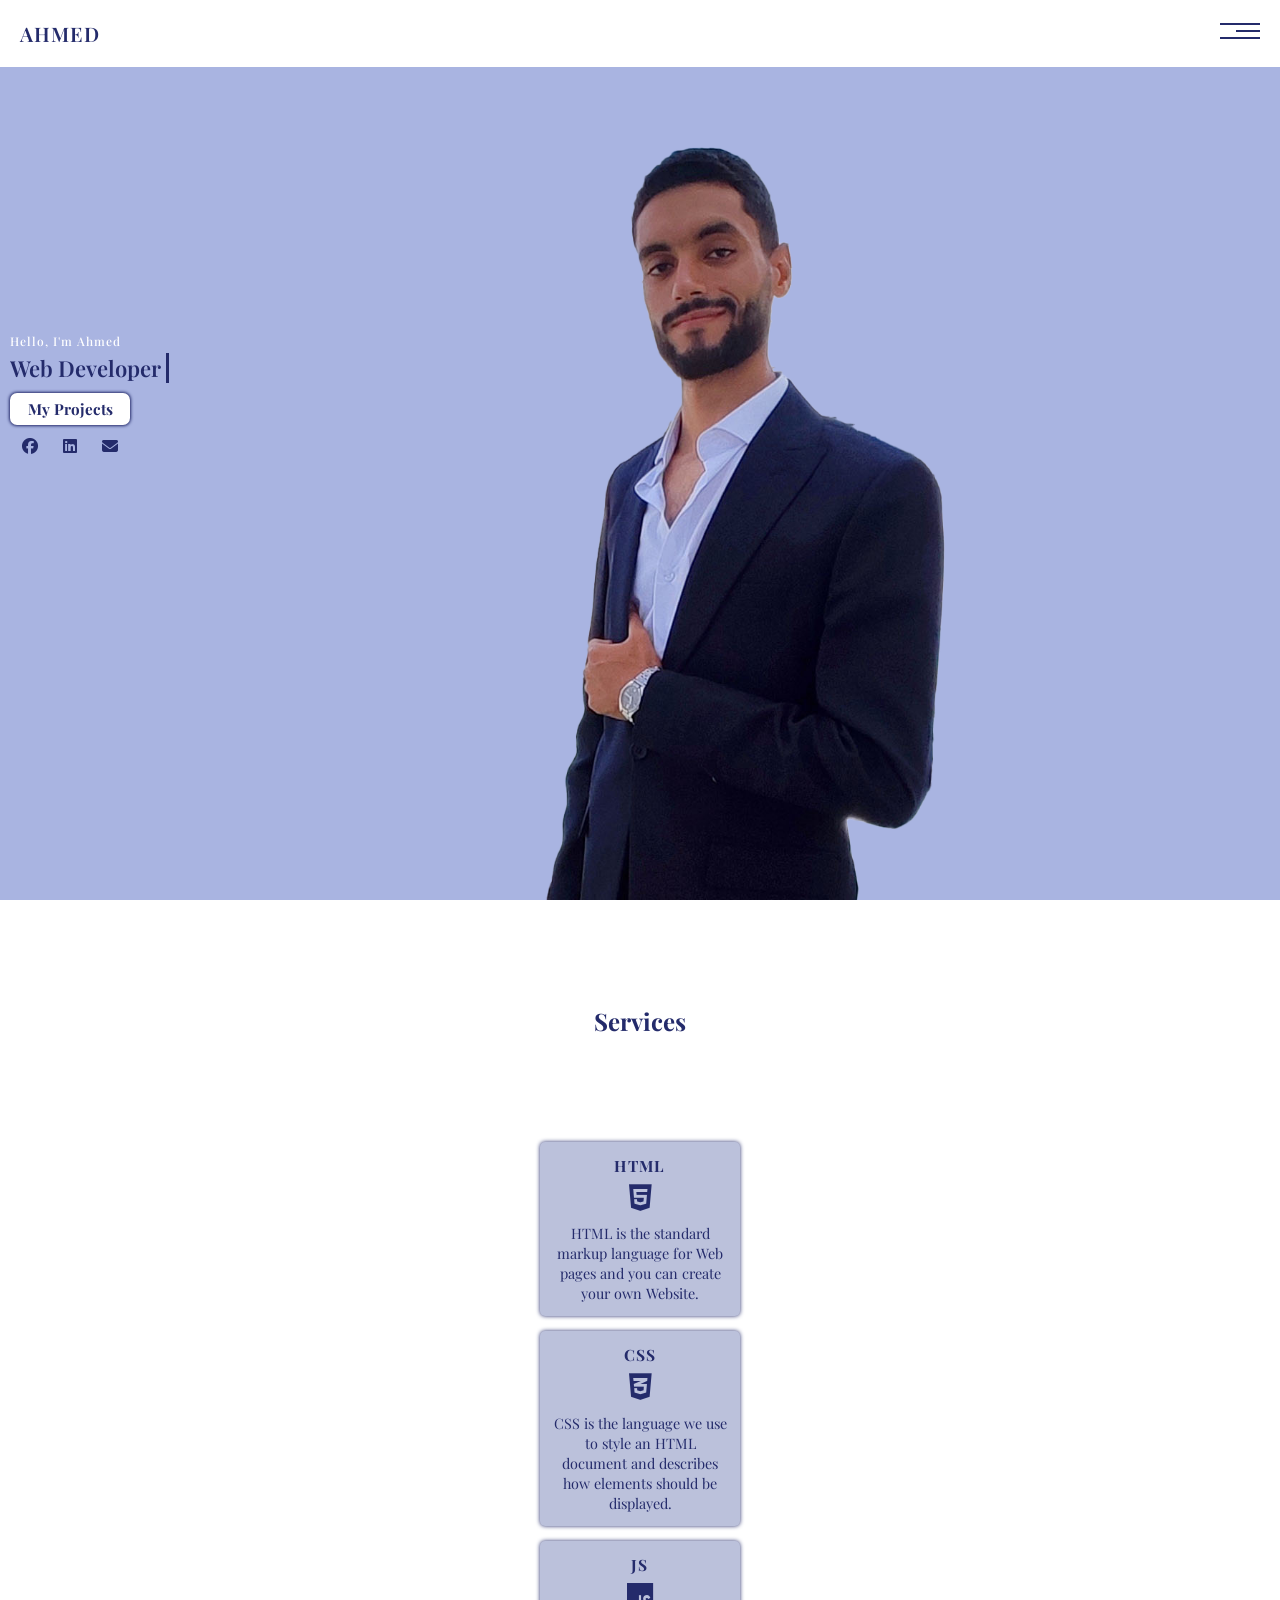
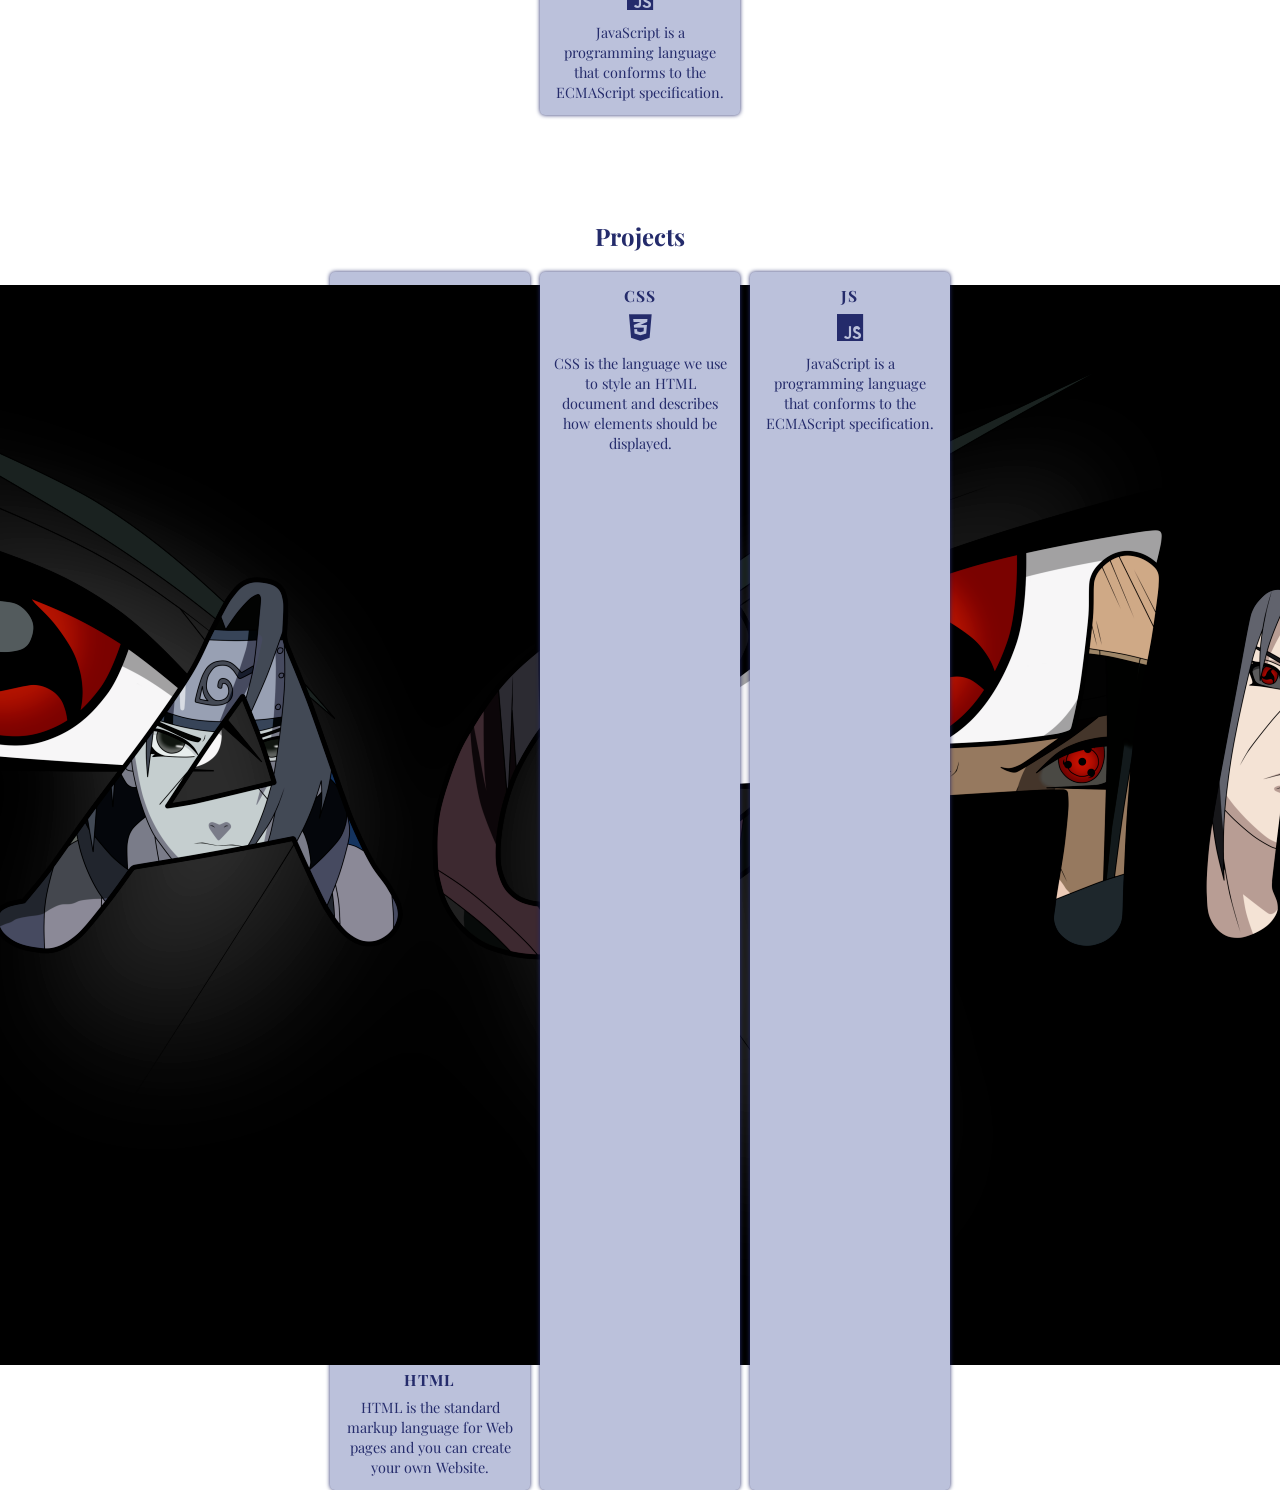
==== main.html @ 3e3c46cd "Add files via upload" ====
<!DOCTYPE html>
<html lang="en">
<head>
    <meta charset="UTF-8">
    <meta name="viewport" content="width=device-width, initial-scale=1.0">
    <link rel="stylesheet" href="https://cdnjs.cloudflare.com/ajax/libs/font-awesome/6.4.2/css/all.min.css">
    <link rel="stylesheet" href="style.css">
    <title>Ahmed</title>
</head>
<body>
    <header>
            <div class="logo">Ahmed</div>
            <nav>
                <span class="icon">
                    <span></span>
                    <span></span>
                    <span></span>
                </span>
                <ul>
                    <li><a href="#services">Services</a></li>
                    <li><a href="#projects">Projects</a></li>
                    <li><a href="#contact">Contact</a></li>
                </ul>
            </nav>
    </header>
    <section class="main-section">
        <div class="hello">
            <h2>Hello, I'm Ahmed</h2>
            <p>Web Developer</p>
            <a href="#projects" class="projects">
                <h3>My Projects</h3>
            </a>
            <div class="icons">
                <a href="#"><i class="fa-brands fa-facebook" title="facebook"></i></a>
                <a href="#"><i class="fa-brands fa-linkedin"></i></a>
                <a href="#"><i class="fa-solid fa-envelope"></i></a>
            </div>
        </div>
    </section>
    <section id="services" class="sections services">
        <h1>Services</h1>
        <div class="cards">
            <div class="card">
                <h2>html</h2>
                <i class="fa-brands fa-html5"></i>
                <p>HTML is the standard markup language for Web pages
                    and you can create your own Website.</p>
            </div>
            <div class="card">
                <h2>css</h2>
                <i class="fa-brands fa-css3-alt"></i>
                <p>CSS is the language we use to style an HTML document
                    and describes how elements should be displayed.</p>
            </div>
            <div class="card">
                <h2>js</h2>
                <i class="fa-brands fa-js"></i>
                <p>JavaScript is a programming language that conforms to the ECMAScript specification.</p>
            </div>
        </div>
    </section>    
    <section id="projects" class="sections projects">
        <h1>Projects</h1>
        <div class="cards">
            <div class="card">
                <div class="imges">
                    <img src="media/anime1.png" alt="">
                </div>
                <h2>html</h2>
                <p>HTML is the standard markup language for Web pages
                    and you can create your own Website.</p>
            </div>
            <div class="card">
                <h2>css</h2>
                <i class="fa-brands fa-css3-alt"></i>
                <p>CSS is the language we use to style an HTML document
                    and describes how elements should be displayed.</p>
            </div>
            <div class="card">
                <h2>js</h2>
                <i class="fa-brands fa-js"></i>
                <p>JavaScript is a programming language that conforms to the ECMAScript specification.</p>
            </div>
        </div>
    </section>    
</body>
</html>
---- style.css ----
@import url('https://fonts.googleapis.com/css2?family=Poppins:ital,wght@0,100;0,200;0,300;0,400;0,500;0,600;0,700;0,800;0,900;1,100;1,200;1,300;1,400;1,500;1,600;1,700;1,800;1,900&family=Work+Sans:ital,wght@0,100;0,200;0,300;0,400;0,500;0,600;0,700;0,800;0,900;1,100;1,200;1,300;1,400;1,500;1,600;1,700;1,800;1,900&display=swap');
@import url('https://fonts.googleapis.com/css2?family=Playfair+Display:ital,wght@0,400;0,500;0,600;0,700;0,800;0,900;1,400;1,500;1,600;1,700;1,800;1,900&family=Poppins:ital,wght@0,100;0,200;0,300;0,400;0,500;0,600;0,700;0,800;0,900;1,100;1,200;1,300;1,400;1,500;1,600;1,700;1,800;1,900&family=Work+Sans:ital,wght@0,100;0,200;0,300;0,400;0,500;0,600;0,700;0,800;0,900;1,100;1,200;1,300;1,400;1,500;1,600;1,700;1,800;1,900&display=swap');
*{
    padding: 0;
    margin: 0;
    box-sizing: border-box;
}
:root{
    --main-color:#242b6b;
    --second-color:#bbc1db;
}
body{
    width: 100%;
    font-family: "Playfair Display", sans-serif;
}
section{
    padding: 0 20px;
}
header{
    padding: 20px;
    display: flex;
    justify-content: space-between;
    align-items: center;
    z-index: 999;
    position: fixed;
    right: 0;
    left: 0;
    background-color: white;
}
.logo{
    font-size: 20px;
    font-weight: 600;
    text-transform: uppercase;
    font-family: "Playfair Display", sans-serif;
    letter-spacing: 1px;
    color: var(--main-color);
}
nav{
    position: relative;
}
nav .icon{
    width: 40px;
    display: flex;
    flex-wrap: wrap;
    justify-content: flex-end;
}
.icon:hover span:nth-child(2){
    width: 100%;
}
nav .icon span{
    background-color: var(--main-color);
    margin-bottom: 5px;
    height: 2px;
}
nav .icon span:first-child{
    width: 100%;
}
nav .icon span:nth-child(2){
    width: 60%;
    transition: 0.3s;
}
nav .icon span:last-child{
    width: 100%;
}
nav ul{
    position: absolute;
    right: 0;
    top: calc(100% + 15px);
    background-color: #f6f5f5;
    color: var(--main-color);
    width: 120px;
    list-style: none;
    display: none;
    z-index: 999;
}
ul::after{
    content: '';
    border-width: 10px;
    border-style: solid;
    border-color: transparent transparent #f6f5f5 transparent;
    position: absolute;
    right: 10px;
    top: -20px;
}
nav:hover ul{
    display: block;
}
nav li a{
    display: block;
    padding: 7px;
    text-decoration: none;
    color: #363535;
    transition: 0.3s;
}
nav li a:hover{
    padding-left: 12px;
}
nav ul li:not(:last-child) a{
    border-bottom:2px solid #ddd;
}
section{
    min-height: 100vh;
}
.main-section{
    background-color: #a9b4e1;
    background-image: url(media/1697438852634.png);
    background-size: cover;
    background-position: center;
    background-attachment: fixed;
    position: relative;
    .hello{
        position: absolute;
        top: 37%;
        margin-left: -10px;
    }
    & h2{
        font-size: 12px;
    letter-spacing: 1px;
    margin-bottom: 4px;
    font-weight: 500;
    color: white;
    }
    & p{
        font-size: 22px;
    font-weight: 600;
    color: #242b6b;
    white-space: nowrap;
    overflow: hidden;
    padding-right: 5px;
    border-right: 0.15em solid #242b6b;
    animation:
    typing 2.5s steps(44),
    blink-caret 0.7s step-end infinite;
    }
    .projects{
        display: block;
        text-decoration: none;
        background-color: white;
        color: #242b6b;
        border-radius: 7px;
        text-align: center;
        margin-top: 10px;
        width: 120px;
        font-size: 13px;
        padding: 6px;
        box-shadow: 0 0 3px 1px var(--main-color);
        transition: 0.5s;
    }
    .projects:hover{
        box-shadow: 0 0 10px 1px var(--main-color);
    }
    .icons{
        display: flex;
        justify-content: space-around;
        width: 120px;
        margin-top: 10px;
    }
    & a{
        color: var(--main-color);
    }
}

/* The typing effect */
@keyframes typing {
    from { width: 0 }
    to { width: 100% }
}
/* The typewriter cursor effect */
@keyframes blink-caret {
    from, to { border-color: transparent }
    50% { border-color: var(--main-color); }
}

.sections{
    display: flex;
    flex-direction: column;
    justify-content: space-evenly;
    & h1{
        width: 100%;
        text-align: center;
        color: var(--main-color);
        margin: 20px auto;
    }
    .cards{
        display: grid;
        grid-template-columns: repeat(1, minmax(100px,200px));
        justify-content: center;
        gap: 15px 10px;
    }
    .card{
        display: flex;
        flex-direction: column;
        align-items: center;
        background-color: var(--second-color);
        padding: 13px;
        text-align: center;
        border-radius: 5px;
        color: var(--main-color);
        font-size: 0.9em;
        box-shadow: 0 0 4px 0 var(--main-color);
        transition: 0.5s;
    &:hover{
        box-shadow: 0 0 10px 0 var(--main-color);
        transform: scale(1.03);
    }
    }
    & h2{
        text-transform: uppercase;
        letter-spacing: 1.3px;
        font-size: 1.08em;
        margin-bottom: 7px;
    }
    & i{
        font-size: 2.1em;
        margin-bottom: 10px;
    }
}
.projects{

    .cards{
        display: grid;
        grid-template-columns: repeat(auto-fit, minmax(100px,200px));
        justify-content: center;
        gap: 15px 10px;
    }
    .card{
        & .imges{
            

        }
    }
}
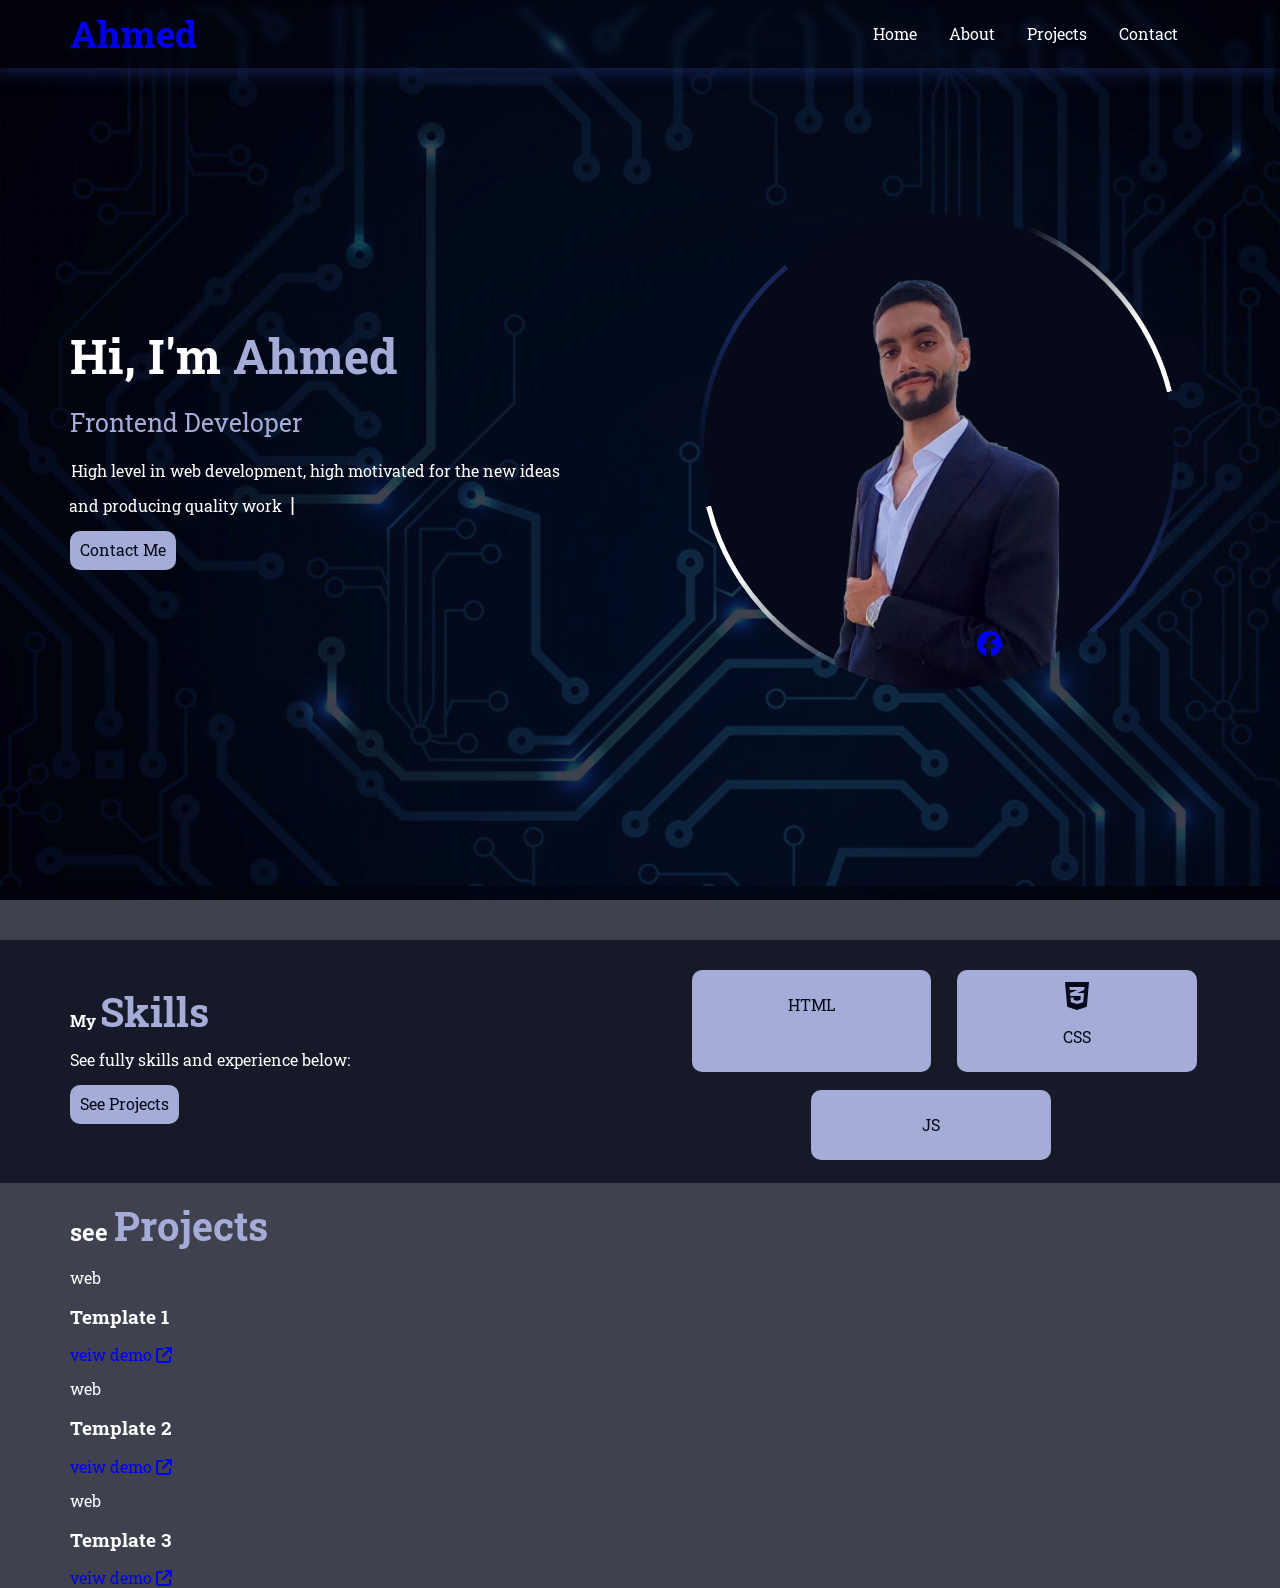
==== commit b1fda354: "main.html" ====
--- a/main.html
+++ b/main.html
@@ -1,87 +1,125 @@
-<!DOCTYPE html>
-<html lang="en">
-<head>
-    <meta charset="UTF-8">
-    <meta name="viewport" content="width=device-width, initial-scale=1.0">
-    <link rel="stylesheet" href="https://cdnjs.cloudflare.com/ajax/libs/font-awesome/6.4.2/css/all.min.css">
-    <link rel="stylesheet" href="style.css">
-    <title>Ahmed</title>
-</head>
-<body>
-    <header>
-            <div class="logo">Ahmed</div>
-            <nav>
-                <span class="icon">
-                    <span></span>
-                    <span></span>
-                    <span></span>
-                </span>
-                <ul>
-                    <li><a href="#services">Services</a></li>
-                    <li><a href="#projects">Projects</a></li>
-                    <li><a href="#contact">Contact</a></li>
-                </ul>
-            </nav>
-    </header>
-    <section class="main-section">
-        <div class="hello">
-            <h2>Hello, I'm Ahmed</h2>
-            <p>Web Developer</p>
-            <a href="#projects" class="projects">
-                <h3>My Projects</h3>
-            </a>
-            <div class="icons">
-                <a href="#"><i class="fa-brands fa-facebook" title="facebook"></i></a>
-                <a href="#"><i class="fa-brands fa-linkedin"></i></a>
-                <a href="#"><i class="fa-solid fa-envelope"></i></a>
-            </div>
-        </div>
-    </section>
-    <section id="services" class="sections services">
-        <h1>Services</h1>
-        <div class="cards">
-            <div class="card">
-                <h2>html</h2>
-                <i class="fa-brands fa-html5"></i>
-                <p>HTML is the standard markup language for Web pages
-                    and you can create your own Website.</p>
-            </div>
-            <div class="card">
-                <h2>css</h2>
-                <i class="fa-brands fa-css3-alt"></i>
-                <p>CSS is the language we use to style an HTML document
-                    and describes how elements should be displayed.</p>
-            </div>
-            <div class="card">
-                <h2>js</h2>
-                <i class="fa-brands fa-js"></i>
-                <p>JavaScript is a programming language that conforms to the ECMAScript specification.</p>
-            </div>
-        </div>
-    </section>    
-    <section id="projects" class="sections projects">
-        <h1>Projects</h1>
-        <div class="cards">
-            <div class="card">
-                <div class="imges">
-                    <img src="media/anime1.png" alt="">
-                </div>
-                <h2>html</h2>
-                <p>HTML is the standard markup language for Web pages
-                    and you can create your own Website.</p>
-            </div>
-            <div class="card">
-                <h2>css</h2>
-                <i class="fa-brands fa-css3-alt"></i>
-                <p>CSS is the language we use to style an HTML document
-                    and describes how elements should be displayed.</p>
-            </div>
-            <div class="card">
-                <h2>js</h2>
-                <i class="fa-brands fa-js"></i>
-                <p>JavaScript is a programming language that conforms to the ECMAScript specification.</p>
-            </div>
-        </div>
-    </section>    
-</body>
+<!DOCTYPE html>
+<html lang="en">
+<head>
+    <meta charset="UTF-8">
+    <meta name="viewport" content="width=device-width, initial-scale=1.0">
+    <title>Ahmed</title>
+    <!-- CSS only -->
+    <link rel="stylesheet" href="/Style/style.css">
+    <!-- normalize -->
+    <link rel="stylesheet" href="/Style/normalize.css">
+    <!-- Font Awesome -->
+    <link
+      rel="stylesheet"
+      href="https://cdnjs.cloudflare.com/ajax/libs/font-awesome/6.4.2/css/all.min.css"
+    />
+    <!-- IconScout -->
+    <link rel="stylesheet"
+    href="https://unicons.iconscout.com/release/v4.0.8/css/line.css"
+    >
+    <!-- Google Fonts -->
+    <link rel="preconnect" href="https://fonts.googleapis.com">
+<link rel="preconnect" href="https://fonts.gstatic.com" crossorigin>
+<link href="https://fonts.googleapis.com/css2?family=Poppins:ital,wght@0,300;0,400;0,500;0,600;0,700;0,800;0,900;1,400&family=Roboto+Slab:wght@100..900&display=swap" rel="stylesheet">
+</head>
+<body>
+    <header>
+        <div class="container">
+            <h2 class="logo"><a href="#">Ahmed</a></h2>
+            <nav>
+                <ul>
+                    <li><a href="#home">Home</a></li>
+                    <li><a href="#about">About</a></li>
+                    <li><a href="#projects">Projects</a></li>
+                    <li><a href="#contact">Contact</a></li>
+                </ul>
+            </nav>
+        </div>
+    </header>
+    <section class="home">
+        <div class="container">
+            <div class="content">
+                <div class="text">
+                    <h2>
+                        Hi, I'm <span class="ahmed">Ahmed</span>
+                    </h2>
+                    <div class="typing">
+                        <p>Frontend Developer</p>
+                        <p>High level in web development, high motivated for the new ideas</p>
+                        <p>and producing quality work</p>
+                    </div>
+                    <button title="contact-me"><a href="#contact">Contact Me <i class="uil uil-message"></i></a> </button>
+                </div>
+                <div class="image">
+                    <div class="social">
+                        <a href="https://www.linkedin.com/in/ahmed-youssef-54063a286"><i class="uil uil-linkedin"></i></i></a>
+                        <a href="https://github.com/Ahmed-Youssef45"><i class="uil uil-github"></i></a>
+                        <a href="https://www.facebook.com/profile.php?id=100005168654161"><i class="fa-brands fa-facebook"></i></a>
+                    </div>
+                    <div class="img">
+                        <img src="images/me.png" loading="lazy" alt="">
+                    </div>
+                </div>
+            </div>
+        </div>
+    </section>
+    <section id="about" class="about">
+        <div class="container">
+            <div class="skills-content">
+                <div class="skills-text">
+                    <h2 class="head">My <span>Skills</span></h2>
+                    <p>See fully skills and  experience below:</p>
+                    <button class="projects" title="projects">
+                        <a href="#projects">See Projects</a>
+                    </button>
+                </div>
+                <div class="skills-skills">
+                    <div class="skill">
+                        <i class="uil uil-html5"></i>
+                        <p>HTML</p>
+                    </div>
+                    <div class="skill">
+                        <i class="fa-brands fa-css3-alt"></i>
+                        <p>CSS</p>
+                    </div>
+                    <div class="skill">
+                        <i class="uil uil-java-script"></i>
+                        <p>JS</p>
+                    </div>
+                </div>
+            </div>
+        </div>
+    </section>
+    <section class="projects" id="projects">
+        <div class="container">
+            <div class="head">
+                <h2>see <span>Projects</span></h2>
+            </div>
+            <div class="projects-content">
+                <div class="project">
+                    <div class="project-text">
+                        <p>web</p>
+                        <h3>Template 1</h3>
+                        <a href="https://ahmed-youssef45.github.io/Template-1/">veiw demo <i class="fa-solid fa-arrow-up-right-from-square"></i></a>
+                    </div>
+                </div>
+                <div class="project">
+                    <div class="project-text">
+                        <p>web</p>
+                        <h3>Template 2</h3>
+                        <a href="https://ahmed-youssef45.github.io/Template-2/">veiw demo <i class="fa-solid fa-arrow-up-right-from-square"></i></a>
+                    </div>
+                </div>
+                <div class="project">
+                    <div class="project-text">
+                        <p>web</p>
+                        <h3>Template 3</h3>
+                        <a href="https://ahmed-youssef45.github.io/Template-3/">veiw demo <i class="fa-solid fa-arrow-up-right-from-square"></i></a>
+                    </div>
+                </div>
+            </div>
+        </div>
+    </section>
+    <script src="main.js"></script>
+</body>
 </html>
--- a/Style/style.css
+++ b/Style/style.css
@@ -0,0 +1,587 @@
+* {
+    -webkit-box-sizing: border-box;
+    -moz-box-sizing: border-box;
+    box-sizing: border-box;
+}
+/* google fonts */
+
+:root{
+  --hue-color: #050919;
+  --main-color: black;
+  --sec-color: white;
+  --shadow-color: #18265a;
+  --background-color: #a6acd8;
+  --section-background: #050919b4;
+}
+html {
+    scroll-behavior: smooth;;
+}
+body {
+  font-family: 'Roboto Slab',  sans-serif;
+  background-color: #050919c4;
+  background-image: url(/images/elctronics.jpg);
+  background-size: cover;
+  background-position: 0 -14px;
+  /* background-repeat: no-repeat; */
+  background-blend-mode: darken;
+  background-attachment: fixed;
+  color: var(--sec-color);
+}
+ul {
+    list-style: none;
+    padding: 0;
+    margin: 0;
+}
+a {
+    text-decoration: none;
+    &:visited{
+      color: inherit;
+    }
+}
+.container {
+    padding-left: 15px;
+    padding-right: 15px;
+    margin-left: auto;
+    margin-right: auto;
+}
+button{
+  padding: 10px;
+  margin-top: 10px;
+  border-radius: 10px;
+  background-color: var(--background-color);
+  color: var(--main-color);
+  outline: none;
+  border: none;
+  cursor: pointer;
+  transition: .7s;
+  & a{
+    color: var(--hue-color);
+  }
+  &:hover{
+    transform: scale(1.1);
+    background-color: #abb1da;
+    box-shadow: 0 0 7px 3px white;
+    & i::before{
+      animation: contact-me-button .4s infinite alternate;;
+    }
+  }
+}
+.head{
+  font-size: 1rem;
+  margin: 0;
+  & span{
+    font-size: 2.5rem;
+    color: var(--background-color);
+  }
+}
+@media (max-width: 991px){
+    .dots-up, .dots-down{
+      display: none;
+    }
+}
+  /* End Dots */
+  /* Small */
+@media (min-width: 768px) {
+    .container {
+      width: 750px;
+    }
+}
+  /* Medium */
+@media (min-width: 992px) {
+    .container {
+      width: 970px;
+    }
+}
+  /* Large */
+@media (min-width: 1200px) {
+    .container {
+      width: 1170px;
+    }
+}
+header{
+  position: fixed;
+  top: 0;
+  max-height: 6rem;
+  width: 100%;
+  z-index: 999;
+  box-shadow: 0 0px 20px 2px #18265a;
+  background-color: transparent;
+  backdrop-filter: blur(3px);
+  -webkit-backdrop-filter: blur(3px);
+  border-radius: 2px;
+  .container{
+    display: flex;
+    justify-content: space-between;
+    align-items: center;
+    .logo{
+      font-size: 2.3rem;
+      margin: 0.8rem 0;
+      color: var(--background-color);
+    }
+    & nav{
+      display: flex;
+      align-items: center;
+      & ul{
+        display: flex;
+        align-items: center;
+        justify-content: center;
+        & li{
+          height: 100%;
+          margin-left: 2rem;
+          text-align: center;
+          &:last-child{
+            margin-right: 2rem;
+          }
+          & a{
+            color: var(--sec-color);
+            position: relative;
+            transition: 0.5s;
+            &::after{
+              content: '';
+              position: absolute;
+              bottom: -0.4rem;
+              left: -10%;
+              height: 0.125rem;
+              width: 120%;
+              transform: scale(0);
+              transform-origin: right;
+              transition: transform 0.5s;
+              background-color: var(--sec-color);
+            }
+            &:hover{
+              &::after{
+                transform: scaleY(1);
+                transform-origin: left;
+              }
+            }
+          }
+        }
+      }
+      button{
+        color: var(--sec-color);
+        background-color: transparent;
+        outline: none;
+        border: 0;
+        font-size: 1.5rem;
+        cursor: pointer;
+      }
+    }
+  }
+  @media (max-width: 500px){
+    .container{
+      flex-direction: column;
+      & h2{
+        margin: .6rem 0 5px;
+      }
+      & nav{
+        & ul{
+          & li{
+            margin-left: 1rem;
+            &:last-child{
+              margin-right: 1rem;
+            }
+          }
+        }
+      }
+    }
+  }
+}
+.home{
+  padding-top: 5rem;
+  margin-bottom: 2.5rem;
+  height: 100svh;
+  .container{
+    position: relative;
+    height: 100%;
+    .content{
+      height: 90%;
+      display: grid;
+      grid-template-columns: repeat(auto-fit, minmax(45%, 1fr));
+      gap: 5%;
+      align-items: center;
+      .text{
+        & h2{
+          font-size: 3rem;
+          margin: 0px 0 20px;
+          opacity: 0;
+          animation: photo 2s forwards;
+            animation-delay: 3s;
+          .ahmed{
+            color: var(--background-color);
+          }
+        }
+        .typing{
+          & p{
+            display: block;
+            max-width: 100%;
+            border-right: 2px solid var(--sec-color);
+            white-space: nowrap;
+            overflow: hidden;
+            &:nth-child(1){
+              margin-left: 18%;
+              transform: translateX(-39%);
+              font-size: 1.5625rem;
+              width: 15.625rem;
+              color: var(--background-color);
+              opacity: 0;
+              animation: typing 1s steps(25) forwards;
+              animation-delay: 3.5s;
+            }
+            &:nth-child(2){
+              margin-left: 36%;
+              transform: translateX(-39%);
+              width: 31rem;
+              opacity: 0;
+              animation: typing2 2s steps(40) forwards, cursor .5s 2s infinite;
+              animation-delay: 4.5s;
+            }
+            &:nth-child(3){
+              margin-left: 16%;
+              transform: translateX(-39%);
+              width: 14rem;
+              opacity: 0;
+              animation: typing3 1s steps(20) forwards, cursor .5s 2s infinite;
+              animation-delay: 6.5s;
+            }
+          }
+        }
+        & button{
+          opacity: 0;
+          animation: photo 2s forwards;
+          animation-delay: 7.5s;
+          /* & i::before{
+            transition: .4s;
+          } */
+          &:hover{
+            transform: scale(1.1);
+            background-color: #abb1da;
+            box-shadow: 0 0 7px 3px white;
+            & i::before{
+              animation: contact-me-button .4s infinite alternate;;
+            }
+          }
+        }
+      }
+      .image{
+        display: flex;
+        justify-content: center;
+        position: relative;
+        .social{
+          position: absolute;
+          bottom: 30px;
+          display: flex;
+          align-items: center;
+          flex-direction: row;
+          z-index: 999;
+          & a{
+            flex:  1;
+            flex-basis: 40px;
+            font-size: 1.5625rem;
+            transition: .5s;
+            &:nth-child(1){
+              transform: scale(0);
+              animation: main-social 1s forwards;
+              animation-delay: 8s;
+            }
+            &:nth-child(2){
+              margin: 0 50px;
+              transform: scale(0);
+              animation: main-social 1s forwards;
+              animation-delay: 8.4s;
+            }
+            &:nth-child(3){
+              transform: scale(0);
+              animation: main-social 1s forwards;
+              animation-delay: 8.8s;
+            }
+            &:hover{
+              color: var(--background-color);
+              transform: scale(1.2);
+            }
+          }
+        }
+        .img{
+          position: relative;
+          width: 30rem;
+          height: 30rem;
+          border-radius: 50%;
+          /* border: 2px solid white; */
+          background: repeating-conic-gradient(
+          from var(--a),
+          var(--shadow-color) 0%,
+          var(--shadow-color) 5%,
+          transparent 5%,
+          transparent 40%,
+          var(--shadow-color) 50%
+          );
+          animation: rotate 2.5s 1 linear;
+          overflow: hidden;
+          &::after{
+            content: '';
+            inset: 0;
+            border-radius: 50%;
+            position: absolute;
+            background: repeating-conic-gradient(
+              from var(--b),
+              var(--sec-color) 0%,
+              var(--sec-color) 5%,
+              transparent 5%,
+              transparent 40%,
+              var(--sec-color) 50%
+              
+          );
+          animation: rotate-reverse 2.5s 1 linear;
+          border-radius: 1rem;
+          }
+          &::before{
+            content: '';
+            position: absolute;
+            inset: 5px;
+            background-color: var(--hue-color);
+            border-radius: 50%;
+            transition: .5s;
+            z-index: 9;
+            /* display: none; */
+          }
+          & img{
+            position: absolute;
+            top: 70px;
+            left: 50%;
+            transform: translateX(-50%);
+            max-width: 50%;
+            z-index: 10;
+            opacity: 0;
+            animation: photo 2s forwards;
+            animation-delay: 2.5s;
+          }
+        }
+      }
+    }
+    .scroll-down{
+      text-align: center;
+      font-size: 25px;
+      & a{
+        color: white;
+        & i{
+          margin-left: 10px;
+          color: var(--background-color);
+          &::before{
+            transition: 0.5;
+          }
+        }
+      }
+    }
+    @media (max-width: 990px){
+      .content{
+        padding-top: 30px;
+        display: flex;
+        flex-direction: column;
+        align-items: center;
+        .text{
+          max-width: 100%;
+          text-align: center;
+          & h2{
+            text-align: center;
+            font-size: 1.6rem;
+          }
+          .typing{
+            position: relative;
+            font-size: 11px;
+            max-width: 100%;
+            & p{
+              text-align: start;
+              margin-left: 50%;
+              transform: translateX(-50%);
+              &:first-child{
+                margin-left: 45%;
+              }
+              &:nth-child(2){
+                margin-left: 39%;
+                width: 21rem;
+              }
+              &:last-child{
+              margin-left: 45%;
+              margin-top: 20px;
+              margin-bottom: 20px;
+              max-width: 45%;
+              }
+            }
+          }
+        }
+        .social{
+          flex-direction: row;
+          & a{
+            &:nth-child(2){
+              padding: 0 0px;
+            }
+          }
+        }
+        .image{
+          order: -1;
+          .img{
+          width: 21.875rem;
+          height: 21.875rem;
+          }
+        }
+      }
+      .scroll-down{
+        display: none;
+      }
+    }
+  }
+}
+.about{
+  background-color: var(--section-background);
+  padding: 1.875rem 0 2.5rem 0;
+  .container{
+    .skills-content{
+      display: grid;
+      grid-template-columns: repeat(auto-fit,minmax(45%,1fr));
+      align-items: center;
+      gap:  6vw;
+      .skills-text{
+        .projects{
+          padding: auto 0.625rem;
+        }
+      }
+      .skills-skills{
+        display: grid;
+        grid-template-columns: 45%  45%;
+        gap: 10% 5%;
+        justify-content: center;
+        .skill{
+          position: relative;
+          text-align: center;
+          background-color: var(--background-color);
+          color: var(--hue-color);
+          border-radius: 0.625rem;
+          padding: 0.625rem 0;
+          color: var(--hue-color);
+          transition: 0.5s;
+          & i{
+            font-size: 2rem;
+            /* color: var(--sec-color); */
+          }
+          &:last-child{
+            left: 50%;
+          }
+          &:hover{
+            transform: scale(1.1);
+          }
+        }
+      }
+    }
+  }
+  @media (max-width: 990px) {
+    .container{
+      .skills-content{
+        text-align: center;
+        grid-template-columns: repeat(auto-fit, minmax(50%, 1fr));
+        & .skills-skills{
+        }
+      }
+    }
+  }
+}
+
+@keyframes typing {
+  0%{
+    width: 0%;
+  }
+  1%{
+    opacity: 1;
+  }
+  99.9%{
+    border-right: 2px solid var(--background-color);
+  }
+  100%{
+    opacity: 1;
+    border-right: none;
+  }
+}
+@keyframes typing2 {
+  0%{
+    width: 0%;
+  }
+  1%{
+    opacity: 1;
+  }
+  99.9%{
+    border-right: 2px solid var(--sec-color);
+  }
+  100%{
+    border-right: none;
+    opacity: 1;
+  }
+}
+@keyframes typing3 {
+  0%{
+    width: 0%;
+  }
+  1%{
+    opacity: 1;
+  }
+  100%{
+    opacity: 1;
+  }
+}
+@keyframes cursor{
+  50% {
+    border-color: transparent;
+  }
+}
+@keyframes contact-me-button{
+  to{
+    transform: translateX(5px);
+  }
+}
+@property --a
+{
+  syntax: '<angle>';
+  inherits: false;
+  initial-value: 122deg;
+}
+@property --b
+{
+  syntax: '<angle>';
+  inherits: false;
+  initial-value: 238deg;
+}
+@keyframes rotate{
+  0% {
+    --a: 0deg
+  }
+  50% {
+    --a: 360deg
+  }
+  100% {
+    --a: 122deg
+  }
+}
+@keyframes rotate-reverse{
+  0% {
+    --b: 360deg
+  }
+  50% {
+    --b: 0deg
+  }
+  100% {
+    --b: 238deg
+  }
+}
+@keyframes photo{
+  0% {
+    opacity: 0;
+  }
+  100% {
+    opacity: 1;
+  }
+}
+@keyframes main-social{
+  50%{
+    transform: scale(1);
+  }
+  100%{
+    transform: scale(1);
+  }
+}
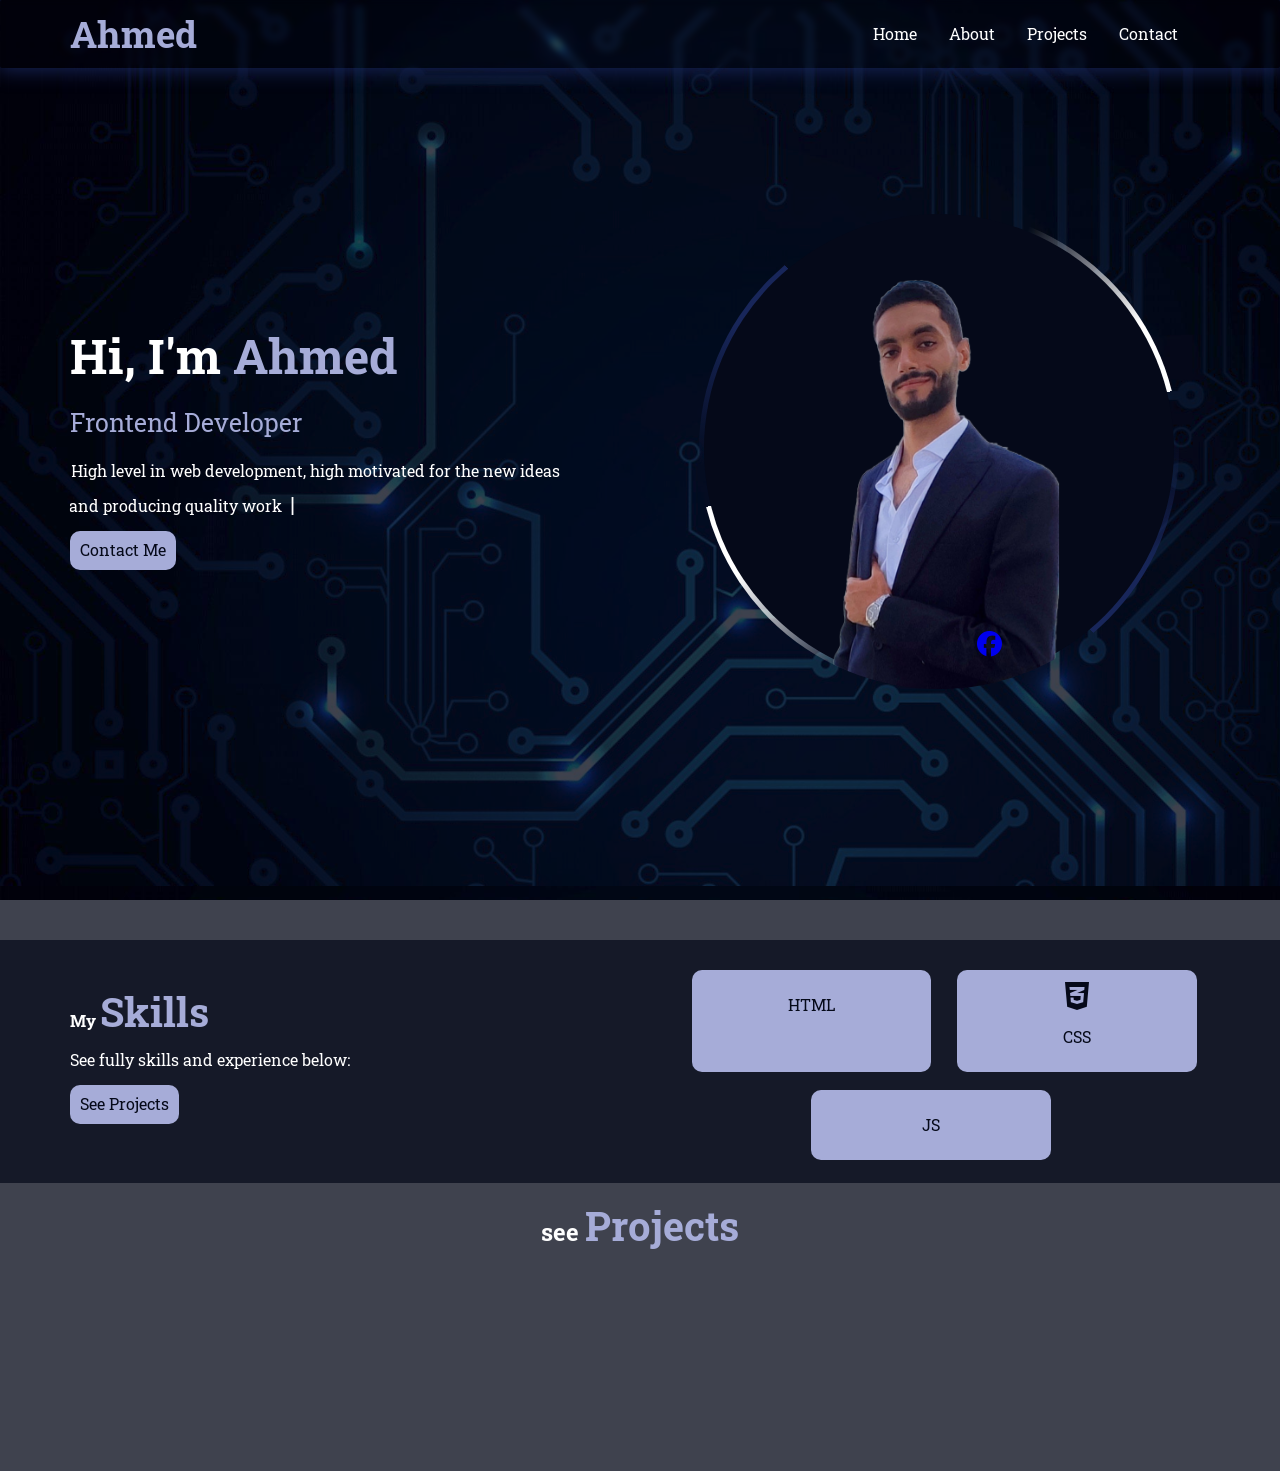
==== commit c6bde724: "add after transition" ====
--- a/main.html
+++ b/main.html
@@ -100,21 +100,21 @@
                     <div class="project-text">
                         <p>web</p>
                         <h3>Template 1</h3>
-                        <a href="https://ahmed-youssef45.github.io/Template-1/">veiw demo <i class="fa-solid fa-arrow-up-right-from-square"></i></a>
+                        <a href="https://ahmed-youssef45.github.io/Template-1/" target="_blank">veiw demo <i class="fa-solid fa-arrow-up-right-from-square"></i></a>
                     </div>
                 </div>
                 <div class="project">
                     <div class="project-text">
                         <p>web</p>
                         <h3>Template 2</h3>
-                        <a href="https://ahmed-youssef45.github.io/Template-2/">veiw demo <i class="fa-solid fa-arrow-up-right-from-square"></i></a>
+                        <a href="https://ahmed-youssef45.github.io/Template-2/" target="_blank">veiw demo <i class="fa-solid fa-arrow-up-right-from-square"></i></a>
                     </div>
                 </div>
                 <div class="project">
                     <div class="project-text">
                         <p>web</p>
                         <h3>Template 3</h3>
-                        <a href="https://ahmed-youssef45.github.io/Template-3/">veiw demo <i class="fa-solid fa-arrow-up-right-from-square"></i></a>
+                        <a href="https://ahmed-youssef45.github.io/Template-3/" target="_blank">veiw demo <i class="fa-solid fa-arrow-up-right-from-square"></i></a>
                     </div>
                 </div>
             </div>
--- a/Style/style.css
+++ b/Style/style.css
@@ -116,7 +116,9 @@
     .logo{
       font-size: 2.3rem;
       margin: 0.8rem 0;
-      color: var(--background-color);
+      & a{
+        color: var(--background-color);
+      }
     }
     & nav{
       display: flex;
@@ -483,7 +485,81 @@
     }
   }
 }
+.projects{
+  .container{
+    .head{
+      text-align: center;
+      & h2{
+        margin-bottom: 30px;
+      }
+    }
+    .projects-content{
+      display: grid;
+      grid-template-columns: repeat(auto-fit, minmax(21.25rem, 1fr));
+      gap:  3rem;
+      .project{
+        position: relative;
+        text-align: center;
+        background-size: cover;
+        border-radius: 0.8rem;
+        height: 12rem;
+        overflow: hidden;
+        transition: 0.7s;
+        &::after{
+          content: "";
+          position: absolute;
+          top: 100%;
+          left: 0;
+          width: 100%;
+          height: 100%;
+          transition: 0.7s;
+          border-radius: 0.8rem;
+        }
+        &:hover{
+          background-position: bottom;
+          &::after{
+            animation: project-after 0.7 forwards;
+            transition: 0.7s;
+            background-image: linear-gradient(
+            to bottom,
+            transparent  10%,
+            #a6acd8bd 90%
+          );
+          }
+          .project-text{
+            top: 50%;
+          }
+        }
+        .project-text{
+          position: relative;
+          top: 150%;
+          transform: translateY(-50%);
+          transition: 0.7s;
+          z-index: 9;
+          color: var(--hue-color);
+          & p{
+            margin: 0;
+          }
+          & h3{
+            font-size: 2rem;
+            margin: 0.625rem 0;
+          }
+        }
+        &:first-child{
+          background-image: url(/images/tepmalte\ 1.jpg);
+          
+        }
+        &:nth-child(2){
 
+        }
+        &:nth-child(3){
+
+        }
+        
+      }
+    }
+  }
+}
 @keyframes typing {
   0%{
     width: 0%;
@@ -584,4 +660,9 @@
   100%{
     transform: scale(1);
   }
+}
+@keyframes project-after{
+  100%{
+    top: 0;
+  }
 }
